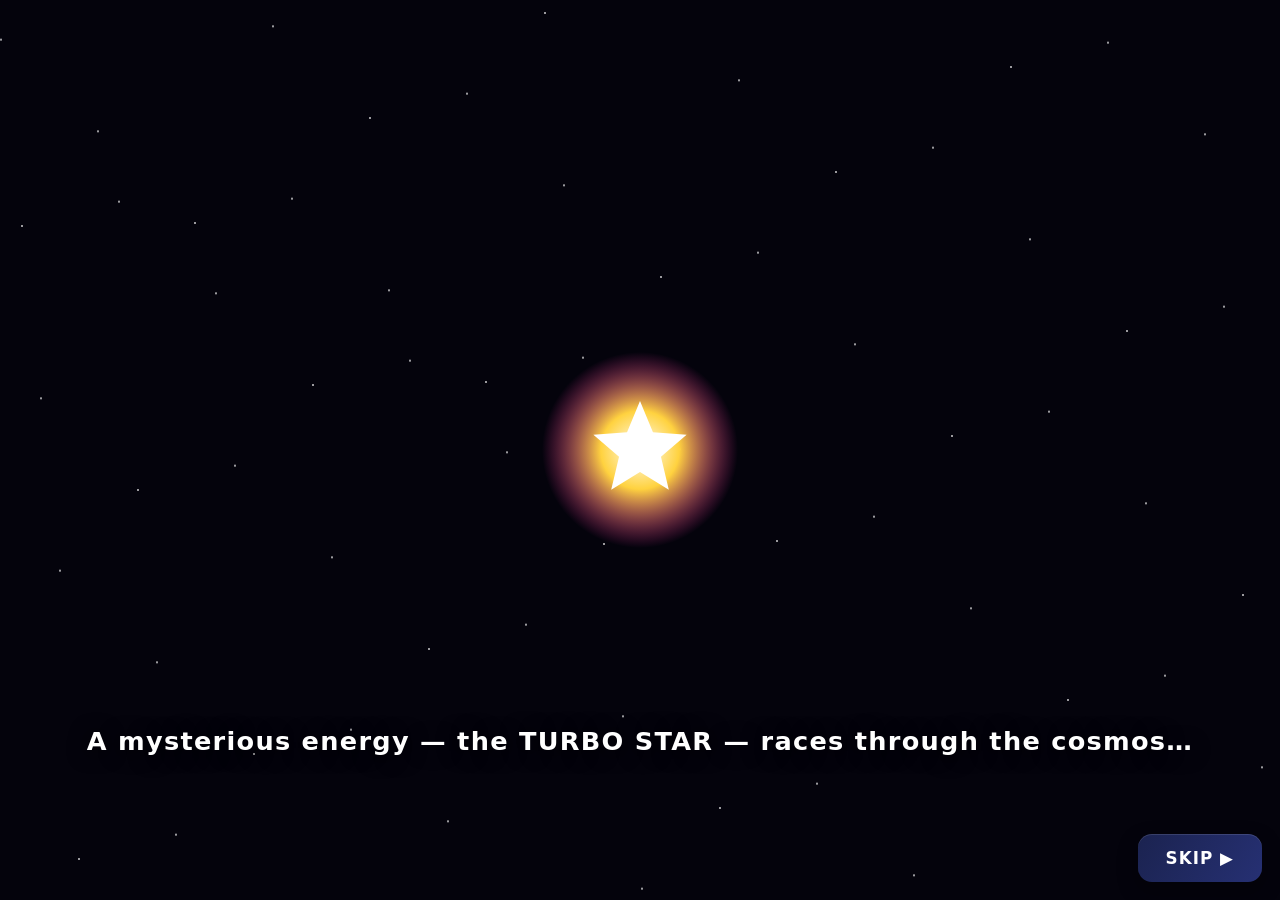
==== amal-turbo/index.html @ 37e4d65a "Add Amal Turbo — 3D animal kart racer — as the second game Co-Authored-By: Claude Fable 5 <noreply@a" ====
<!doctype html>
<html lang="en">
  <head>
    <meta charset="UTF-8" />
    <meta name="viewport" content="width=device-width, initial-scale=1.0, maximum-scale=1.0, user-scalable=no, viewport-fit=cover" />
    <meta name="theme-color" content="#0a0e1f" />
    <meta name="description" content="Amal Turbo — a fast 3D animal kart-racing game." />
    <meta name="apple-mobile-web-app-capable" content="yes" />
    <meta name="apple-mobile-web-app-title" content="Amal Turbo" />
    <title>Amal Turbo</title>
    <script type="module" crossorigin src="./assets/index-vs1qOCuQ.js"></script>
    <link rel="stylesheet" crossorigin href="./assets/index-wqJ8noZ7.css">
  </head>
  <body>
    <div id="app"></div>
    <noscript>Amal Turbo needs JavaScript to run. Please enable it and reload.</noscript>
  </body>
</html>
---- amal-turbo/assets/index-wqJ8noZ7.css ----
:root{--bg: #070a18;--bg2: #0d1230;--ink: #eaf0ff;--muted: #9aa6d6;--magenta: #ff2fb0;--cyan: #00e5ff;--violet: #7b2ff7;--gold: #ffd23f;--good: #3fe08a;--panel: rgba(18, 22, 52, .82);--panel-solid: #121634;--edge: rgba(120, 140, 255, .25);--speed: .18s cubic-bezier(.2, .9, .25, 1)}*{box-sizing:border-box;margin:0;padding:0}html,body,#app{height:100%;width:100%}body{font-family:Rajdhani,SF Pro Display,Segoe UI,system-ui,sans-serif;background:radial-gradient(120% 100% at 50% 0%,var(--bg2),var(--bg) 70%);color:var(--ink);overflow:hidden;-webkit-user-select:none;user-select:none;-webkit-tap-highlight-color:transparent;touch-action:none;position:fixed;inset:0}h1,h2,h3{font-weight:800;letter-spacing:.02em;line-height:1.05}button{font-family:inherit;color:inherit;border:none;background:none;cursor:pointer}button:focus-visible{outline:3px solid var(--cyan);outline-offset:2px}.screen{position:absolute;inset:0;display:flex;flex-direction:column;overflow:hidden}.scroll{overflow-y:auto;overflow-x:hidden}.center{align-items:center;justify-content:center}.hidden{display:none!important}.grid-bg{position:absolute;inset:0;overflow:hidden;z-index:0;pointer-events:none}.grid-bg:before{content:"";position:absolute;inset:-50%;background-image:linear-gradient(var(--edge) 1px,transparent 1px),linear-gradient(90deg,var(--edge) 1px,transparent 1px);background-size:60px 60px;transform:perspective(400px) rotateX(62deg) translateY(0);animation:gridmove 8s linear infinite;opacity:.4}@keyframes gridmove{to{background-position:0 60px}}.glowblob{position:absolute;border-radius:50%;filter:blur(70px);opacity:.5}.wrap{position:relative;z-index:1;width:100%;height:100%;display:flex;flex-direction:column}.pad{padding:clamp(14px,3vw,30px)}.btn{position:relative;display:inline-flex;align-items:center;justify-content:center;gap:10px;padding:14px 28px;border-radius:14px;font-size:1.05rem;font-weight:800;letter-spacing:.06em;text-transform:uppercase;background:linear-gradient(120deg,var(--magenta),var(--violet));color:#fff;box-shadow:0 8px 22px #ff2fb059,inset 0 1px #ffffff40;transition:transform var(--speed),box-shadow var(--speed),filter var(--speed)}.btn:hover{transform:translateY(-2px);filter:brightness(1.08)}.btn:active{transform:translateY(1px) scale(.98)}.btn.secondary{background:linear-gradient(120deg,#1b2350,#263073);box-shadow:0 8px 20px #00000059,inset 0 1px #ffffff1f}.btn.cyan{background:linear-gradient(120deg,var(--cyan),#2f7bff);box-shadow:0 8px 22px #00e5ff4d;color:#041018}.btn.gold{background:linear-gradient(120deg,var(--gold),#ff9f1c);color:#3a2600;box-shadow:0 8px 22px #ffd23f4d}.btn.ghost{background:#ffffff0f;box-shadow:inset 0 0 0 1px var(--edge)}.btn.big{padding:20px 46px;font-size:1.35rem;border-radius:18px}.btn.block{width:100%}.btn:disabled{opacity:.4;filter:grayscale(.5);cursor:default}.icon-btn{width:48px;height:48px;border-radius:12px;display:grid;place-items:center;font-size:1.3rem;background:#ffffff12;box-shadow:inset 0 0 0 1px var(--edge)}.icon-btn:active{transform:scale(.92)}.chip{display:inline-flex;align-items:center;gap:6px;padding:6px 12px;border-radius:999px;font-weight:700;background:#ffffff12;box-shadow:inset 0 0 0 1px var(--edge);font-size:.9rem}.chip .k{color:var(--gold)}.logo{text-align:center}.logo .amal{font-size:clamp(3.2rem,13vw,8rem);font-weight:900;letter-spacing:.04em;background:linear-gradient(120deg,var(--cyan),#fff 40%,var(--magenta));-webkit-background-clip:text;background-clip:text;color:transparent;text-shadow:0 0 40px rgba(255,47,176,.35);filter:drop-shadow(0 6px 0 rgba(0,0,0,.4))}.logo .turbo{font-size:clamp(2.6rem,11vw,6.6rem);font-weight:900;letter-spacing:.28em;margin-top:-.2em;color:var(--gold);text-shadow:0 0 30px rgba(255,210,63,.5)}.tagline{color:var(--muted);font-size:clamp(.9rem,3vw,1.2rem);letter-spacing:.24em;text-transform:uppercase;margin-top:6px}.title-actions{display:flex;flex-direction:column;align-items:center;gap:14px;margin-top:34px}.top-right{position:absolute;top:16px;right:16px;display:flex;gap:10px;z-index:3}.intro-line{position:absolute;left:0;right:0;bottom:16%;text-align:center;color:#fff;font-size:clamp(1rem,4vw,1.6rem);font-weight:800;letter-spacing:.05em;text-shadow:0 2px 20px #000;padding:0 20px}.skip{position:absolute;bottom:18px;right:18px}.topbar{display:flex;align-items:center;gap:12px;padding:14px 18px}.topbar h2{font-size:clamp(1.3rem,4vw,2rem);flex:1}.topbar .spacer{flex:1}.menu-grid{display:grid;grid-template-columns:repeat(auto-fit,minmax(150px,1fr));gap:14px}.tile{position:relative;border-radius:18px;padding:20px;min-height:118px;background:var(--panel);box-shadow:inset 0 0 0 1px var(--edge),0 10px 30px #00000059;display:flex;flex-direction:column;gap:6px;text-align:left;overflow:hidden;transition:transform var(--speed),box-shadow var(--speed)}.tile:hover{transform:translateY(-3px);box-shadow:inset 0 0 0 1px var(--cyan),0 14px 34px #00000073}.tile .big-emoji{font-size:2.4rem}.tile .t-name{font-size:1.2rem;font-weight:800}.tile .t-desc{color:var(--muted);font-size:.9rem}.tile .corner{position:absolute;top:12px;right:14px;font-size:.75rem;color:var(--muted)}.tile.locked{opacity:.55;filter:grayscale(.5)}.card-row{display:grid;grid-template-columns:repeat(auto-fill,minmax(120px,1fr));gap:12px}.rcard{border-radius:16px;padding:12px;background:var(--panel);box-shadow:inset 0 0 0 1px var(--edge);display:flex;flex-direction:column;align-items:center;gap:6px;text-align:center;transition:transform var(--speed)}.rcard:hover{transform:translateY(-3px)}.rcard.sel{box-shadow:inset 0 0 0 2px var(--cyan),0 0 22px #00e5ff4d}.rcard.locked{opacity:.5}.rcard .face{font-size:2.6rem}.rcard .rn{font-weight:800;font-size:.95rem}.rcard .ra{font-size:.75rem;color:var(--muted)}.statbar{display:grid;grid-template-columns:70px 1fr;gap:8px;align-items:center;margin:3px 0;font-size:.82rem}.statbar .track{height:8px;background:#ffffff14;border-radius:6px;overflow:hidden}.statbar .fill{height:100%;background:linear-gradient(90deg,var(--cyan),var(--magenta));border-radius:6px}.panel{background:var(--panel);border-radius:18px;box-shadow:inset 0 0 0 1px var(--edge),0 12px 30px #0006}.detail{padding:18px;display:flex;flex-direction:column;gap:8px}.detail .dname{font-size:1.5rem;font-weight:900}.detail .passive{color:var(--gold);font-weight:700}.muted{color:var(--muted)}.row{display:flex;gap:10px;flex-wrap:wrap;align-items:center}.spread{justify-content:space-between}.seg{display:inline-flex;background:#ffffff0f;border-radius:12px;padding:4px;box-shadow:inset 0 0 0 1px var(--edge);gap:4px;flex-wrap:wrap}.seg button{padding:8px 14px;border-radius:9px;font-weight:700;font-size:.85rem;color:var(--muted)}.seg button.on{background:linear-gradient(120deg,var(--magenta),var(--violet));color:#fff}.field{display:flex;flex-direction:column;gap:6px;margin:8px 0}.field label{font-size:.85rem;color:var(--muted);text-transform:uppercase;letter-spacing:.08em}input[type=range]{width:100%;accent-color:var(--magenta)}.swatch{width:34px;height:34px;border-radius:9px;box-shadow:inset 0 0 0 1px #ffffff4d}.swatch.on{box-shadow:0 0 0 3px var(--cyan)}#hud{position:absolute;inset:0;pointer-events:none;z-index:5;font-weight:800}.hud-tl{position:absolute;top:14px;left:16px;display:flex;flex-direction:column;gap:8px}.hud-tr{position:absolute;top:14px;right:16px;display:flex;flex-direction:column;align-items:flex-end;gap:8px}.hud-place{font-size:clamp(2rem,7vw,3.4rem);line-height:1;text-shadow:0 3px 14px #000}.hud-place small{font-size:.4em;color:var(--muted)}.hud-lap{font-size:1.1rem;background:var(--panel);padding:6px 12px;border-radius:10px;box-shadow:inset 0 0 0 1px var(--edge)}.hud-time{font-variant-numeric:tabular-nums;background:var(--panel);padding:6px 12px;border-radius:10px;box-shadow:inset 0 0 0 1px var(--edge)}.hud-pauseb{pointer-events:auto}.hud-power{position:absolute;top:14px;left:50%;transform:translate(-50%);width:74px;height:74px;border-radius:18px;background:var(--panel);box-shadow:inset 0 0 0 2px var(--edge);display:grid;place-items:center;font-size:2.4rem;transition:transform var(--speed)}.hud-power.pulse{animation:pop .3s;box-shadow:inset 0 0 0 2px var(--gold),0 0 24px #ffd23f66}@keyframes pop{50%{transform:translate(-50%) scale(1.2)}}.hud-speed{position:absolute;bottom:16px;right:18px;text-align:right}.hud-speed .n{font-size:clamp(2rem,7vw,3.2rem);line-height:1;font-variant-numeric:tabular-nums}.hud-speed .u{color:var(--muted);font-size:.8rem;letter-spacing:.15em}.hud-drift{position:absolute;bottom:90px;right:18px;width:140px;height:10px;border-radius:6px;background:#ffffff1a;overflow:hidden;box-shadow:inset 0 0 0 1px var(--edge)}.hud-drift .fill{height:100%;width:0;border-radius:6px;transition:width .1s linear}.minimap{position:absolute;bottom:16px;left:16px;width:128px;height:128px}.hud-center{position:absolute;inset:0;display:grid;place-items:center}.countdown{font-size:clamp(5rem,22vw,13rem);font-weight:900;color:var(--gold);text-shadow:0 0 50px rgba(255,210,63,.6);animation:cd .5s}.countdown.go{color:var(--good)}@keyframes cd{0%{transform:scale(1.8);opacity:0}to{transform:scale(1);opacity:1}}.flash-msg{position:absolute;top:24%;left:0;right:0;text-align:center;font-size:clamp(1.6rem,6vw,3rem);font-weight:900;color:#fff;text-shadow:0 0 24px var(--magenta);animation:cd .35s}.warn{position:absolute;top:40%;left:0;right:0;text-align:center;font-size:clamp(1.4rem,5vw,2.2rem);color:#ff5252;animation:blink .6s infinite;text-shadow:0 2px 10px #000}@keyframes blink{50%{opacity:.3}}.ink-overlay{position:absolute;inset:0;background:radial-gradient(circle at 50% 55%,transparent 20%,rgba(8,4,20,.92) 60%);pointer-events:none;transition:opacity .3s}.touch{position:absolute;inset:0;pointer-events:none;z-index:6;display:none}.touch.on{display:block}.tc{position:absolute;pointer-events:auto;border-radius:50%;display:grid;place-items:center;background:#ffffff17;box-shadow:inset 0 0 0 2px var(--edge);font-weight:800;font-size:.9rem;color:#fff;backdrop-filter:blur(3px)}.tc:active,.tc.held{background:#ff2fb059;box-shadow:inset 0 0 0 2px var(--magenta)}.tc.steer{width:82px;height:82px;bottom:26px}.tc.left{left:20px}.tc.rightsteer{left:116px}.tc.accel{width:96px;height:96px;right:24px;bottom:40px;background:#3fe08a38;box-shadow:inset 0 0 0 2px #3fe08a80}.tc.brake{width:74px;height:74px;right:130px;bottom:30px}.tc.drift{width:78px;height:78px;right:40px;bottom:150px;background:#00e5ff33;box-shadow:inset 0 0 0 2px #00e5ff80}.tc.power{width:70px;height:70px;right:128px;bottom:158px;background:#ffd23f33;box-shadow:inset 0 0 0 2px #ffd23f80}.tc.trick{width:58px;height:58px;right:30px;bottom:240px}.result-list{display:flex;flex-direction:column;gap:6px}.result-row{display:grid;grid-template-columns:44px 1fr auto;align-items:center;gap:10px;padding:8px 12px;border-radius:12px;background:#ffffff0d}.result-row.you{box-shadow:inset 0 0 0 2px var(--cyan);background:#00e5ff14}.result-row .pl{font-size:1.3rem;font-weight:900;text-align:center}.result-row .rt{font-variant-numeric:tabular-nums;color:var(--muted)}.podium{display:flex;justify-content:center;align-items:flex-end;gap:8px;margin:10px 0;height:150px}.pod{width:84px;border-radius:12px 12px 0 0;display:flex;flex-direction:column;align-items:center;justify-content:flex-start;padding-top:8px;gap:4px;background:linear-gradient(180deg,#ffffff1f,#ffffff08)}.pod .face{font-size:2rem}.pod.p1{height:100%;box-shadow:inset 0 3px 0 var(--gold)}.pod.p2{height:76%;box-shadow:inset 0 3px #c9d3ff}.pod.p3{height:58%;box-shadow:inset 0 3px #ff9f5a}.story{max-width:620px;margin:0 auto;text-align:center;display:flex;flex-direction:column;gap:16px}.story .big-emoji{font-size:4rem}.story p{font-size:1.1rem;line-height:1.5;color:var(--ink)}.toast{position:absolute;top:16px;left:50%;transform:translate(-50%);background:var(--panel-solid);padding:12px 20px;border-radius:12px;box-shadow:inset 0 0 0 1px var(--gold),0 10px 24px #0006;z-index:20;display:flex;gap:10px;align-items:center;animation:cd .4s}.garage-stage{flex:1;position:relative;min-height:220px}#garage-canvas{position:absolute;inset:0}.hr{height:1px;background:var(--edge);margin:12px 0;border:0}.small{font-size:.82rem}.center-text{text-align:center}.grid2{display:grid;grid-template-columns:1fr 1fr;gap:14px}@media (max-width: 720px){.grid2{grid-template-columns:1fr}}@media (prefers-reduced-motion: reduce){.grid-bg:before{animation:none}}
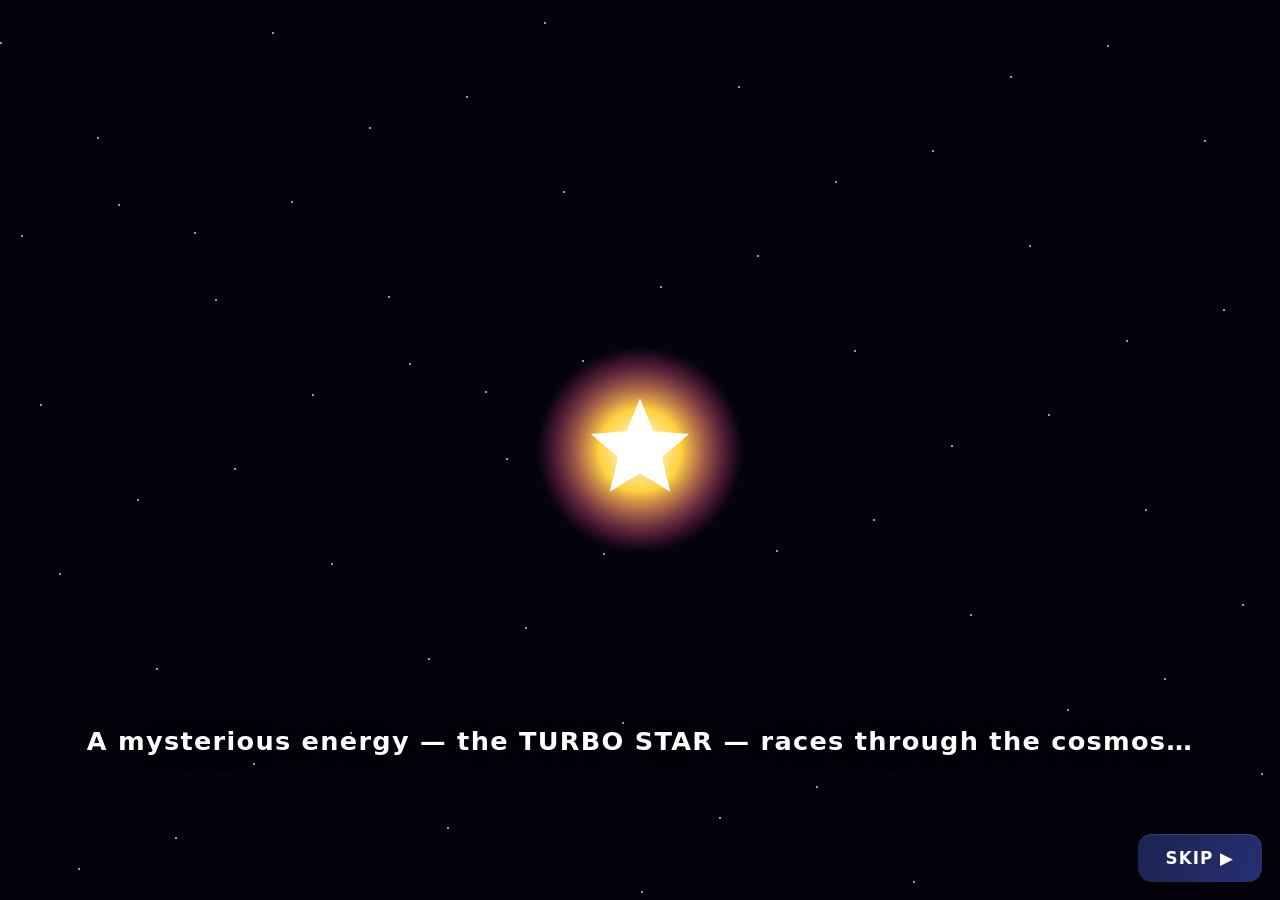
==== commit 8c321877: "Amal Turbo: shared WebGL context + software fallback + graceful graphics-fail screen Fixes 'nothing " ====
--- a/amal-turbo/index.html
+++ b/amal-turbo/index.html
@@ -8,7 +8,7 @@
     <meta name="apple-mobile-web-app-capable" content="yes" />
     <meta name="apple-mobile-web-app-title" content="Amal Turbo" />
     <title>Amal Turbo</title>
-    <script type="module" crossorigin src="./assets/index-vs1qOCuQ.js"></script>
+    <script type="module" crossorigin src="./assets/index-xyyoCE8J.js"></script>
     <link rel="stylesheet" crossorigin href="./assets/index-wqJ8noZ7.css">
   </head>
   <body>
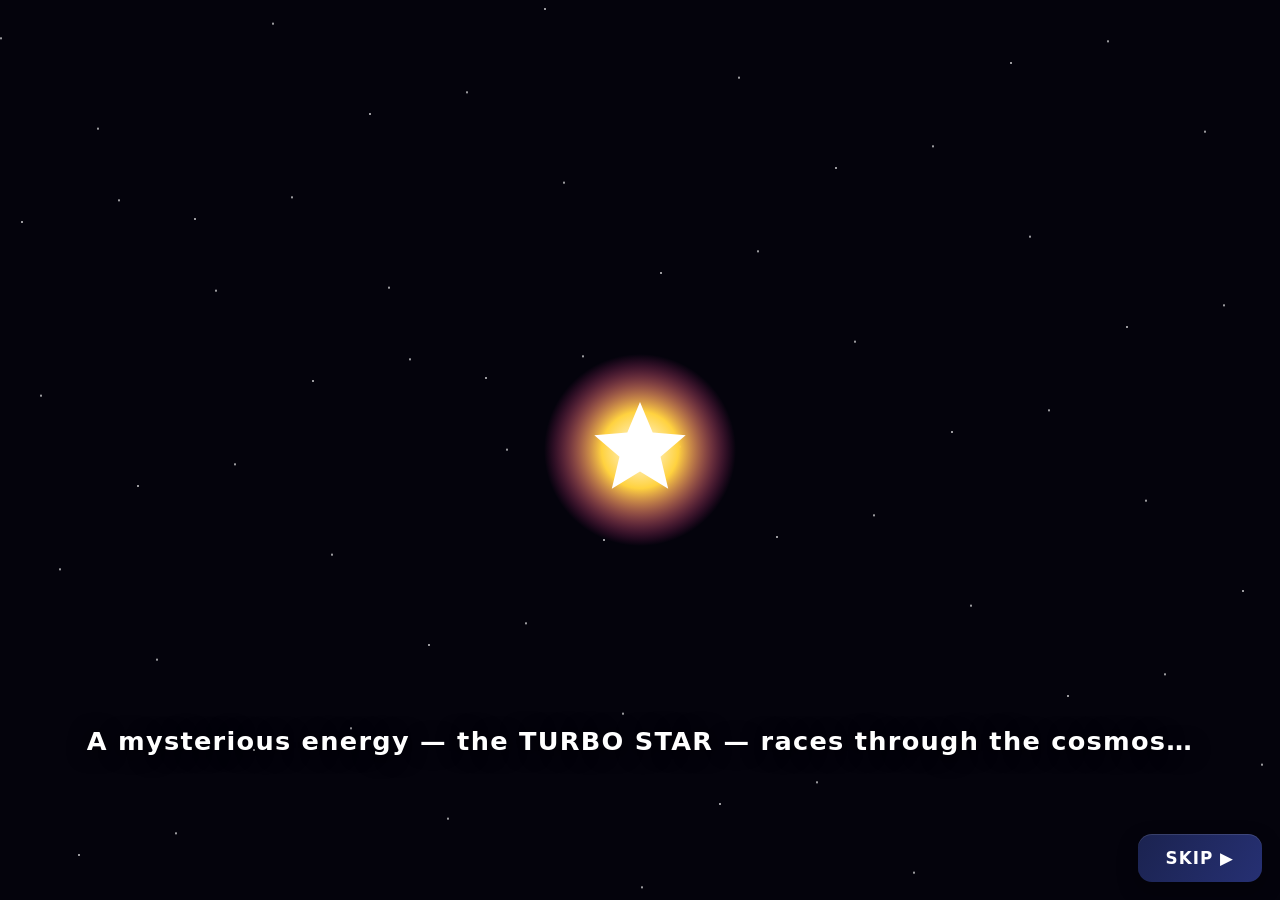
==== commit 4a90a81e: "Amal Turbo revamp: fix reversed camera/driving, tighter controls + steering assist, forward-facing d" ====
--- a/amal-turbo/index.html
+++ b/amal-turbo/index.html
@@ -8,8 +8,8 @@
     <meta name="apple-mobile-web-app-capable" content="yes" />
     <meta name="apple-mobile-web-app-title" content="Amal Turbo" />
     <title>Amal Turbo</title>
-    <script type="module" crossorigin src="./assets/index-xyyoCE8J.js"></script>
-    <link rel="stylesheet" crossorigin href="./assets/index-wqJ8noZ7.css">
+    <script type="module" crossorigin src="./assets/index-BtauAZDT.js"></script>
+    <link rel="stylesheet" crossorigin href="./assets/index-D8WOlh7T.css">
   </head>
   <body>
     <div id="app"></div>
--- a/amal-turbo/assets/index-D8WOlh7T.css
+++ b/amal-turbo/assets/index-D8WOlh7T.css
@@ -0,0 +1 @@
+:root{--bg: #070a18;--bg2: #0d1230;--ink: #eaf0ff;--muted: #9aa6d6;--magenta: #ff2fb0;--cyan: #00e5ff;--violet: #7b2ff7;--gold: #ffd23f;--good: #3fe08a;--panel: rgba(18, 22, 52, .82);--panel-solid: #121634;--edge: rgba(120, 140, 255, .25);--speed: .18s cubic-bezier(.2, .9, .25, 1)}*{box-sizing:border-box;margin:0;padding:0}html,body,#app{height:100%;width:100%}body{font-family:Rajdhani,SF Pro Display,Segoe UI,system-ui,sans-serif;background:radial-gradient(120% 100% at 50% 0%,var(--bg2),var(--bg) 70%);color:var(--ink);overflow:hidden;-webkit-user-select:none;user-select:none;-webkit-tap-highlight-color:transparent;touch-action:none;position:fixed;inset:0}h1,h2,h3{font-weight:800;letter-spacing:.02em;line-height:1.05}button{font-family:inherit;color:inherit;border:none;background:none;cursor:pointer}button:focus-visible{outline:3px solid var(--cyan);outline-offset:2px}.screen{position:absolute;inset:0;display:flex;flex-direction:column;overflow:hidden}.scroll{overflow-y:auto;overflow-x:hidden}.center{align-items:center;justify-content:center}.hidden{display:none!important}.grid-bg{position:absolute;inset:0;overflow:hidden;z-index:0;pointer-events:none}.grid-bg:before{content:"";position:absolute;inset:-50%;background-image:linear-gradient(var(--edge) 1px,transparent 1px),linear-gradient(90deg,var(--edge) 1px,transparent 1px);background-size:60px 60px;transform:perspective(400px) rotateX(62deg) translateY(0);animation:gridmove 8s linear infinite;opacity:.4}@keyframes gridmove{to{background-position:0 60px}}.glowblob{position:absolute;border-radius:50%;filter:blur(70px);opacity:.5}.wrap{position:relative;z-index:1;width:100%;height:100%;display:flex;flex-direction:column}.pad{padding:clamp(14px,3vw,30px)}.btn{position:relative;display:inline-flex;align-items:center;justify-content:center;gap:10px;padding:14px 28px;border-radius:14px;font-size:1.05rem;font-weight:800;letter-spacing:.06em;text-transform:uppercase;background:linear-gradient(120deg,var(--magenta),var(--violet));color:#fff;box-shadow:0 8px 22px #ff2fb059,inset 0 1px #ffffff40;transition:transform var(--speed),box-shadow var(--speed),filter var(--speed)}.btn:hover{transform:translateY(-2px);filter:brightness(1.08)}.btn:active{transform:translateY(1px) scale(.98)}.btn.secondary{background:linear-gradient(120deg,#1b2350,#263073);box-shadow:0 8px 20px #00000059,inset 0 1px #ffffff1f}.btn.cyan{background:linear-gradient(120deg,var(--cyan),#2f7bff);box-shadow:0 8px 22px #00e5ff4d;color:#041018}.btn.gold{background:linear-gradient(120deg,var(--gold),#ff9f1c);color:#3a2600;box-shadow:0 8px 22px #ffd23f4d}.btn.ghost{background:#ffffff0f;box-shadow:inset 0 0 0 1px var(--edge)}.btn.big{padding:20px 46px;font-size:1.35rem;border-radius:18px}.btn.block{width:100%}.btn:disabled{opacity:.4;filter:grayscale(.5);cursor:default}.icon-btn{width:48px;height:48px;border-radius:12px;display:grid;place-items:center;font-size:1.3rem;background:#ffffff12;box-shadow:inset 0 0 0 1px var(--edge)}.icon-btn:active{transform:scale(.92)}.chip{display:inline-flex;align-items:center;gap:6px;padding:6px 12px;border-radius:999px;font-weight:700;background:#ffffff12;box-shadow:inset 0 0 0 1px var(--edge);font-size:.9rem}.chip .k{color:var(--gold)}.logo{text-align:center}.logo .amal{font-size:clamp(3.2rem,13vw,8rem);font-weight:900;letter-spacing:.04em;background:linear-gradient(120deg,var(--cyan),#fff 40%,var(--magenta));-webkit-background-clip:text;background-clip:text;color:transparent;text-shadow:0 0 40px rgba(255,47,176,.35);filter:drop-shadow(0 6px 0 rgba(0,0,0,.4))}.logo .turbo{font-size:clamp(2.6rem,11vw,6.6rem);font-weight:900;letter-spacing:.28em;margin-top:-.2em;color:var(--gold);text-shadow:0 0 30px rgba(255,210,63,.5)}.tagline{color:var(--muted);font-size:clamp(.9rem,3vw,1.2rem);letter-spacing:.24em;text-transform:uppercase;margin-top:6px}.title-actions{display:flex;flex-direction:column;align-items:center;gap:14px;margin-top:34px}.top-right{position:absolute;top:16px;right:16px;display:flex;gap:10px;z-index:3}.intro-line{position:absolute;left:0;right:0;bottom:16%;text-align:center;color:#fff;font-size:clamp(1rem,4vw,1.6rem);font-weight:800;letter-spacing:.05em;text-shadow:0 2px 20px #000;padding:0 20px}.skip{position:absolute;bottom:18px;right:18px}.topbar{display:flex;align-items:center;gap:12px;padding:14px 18px}.topbar h2{font-size:clamp(1.3rem,4vw,2rem);flex:1}.topbar .spacer{flex:1}.menu-grid{display:grid;grid-template-columns:repeat(auto-fit,minmax(150px,1fr));gap:14px}.tile{position:relative;border-radius:18px;padding:20px;min-height:118px;background:var(--panel);box-shadow:inset 0 0 0 1px var(--edge),0 10px 30px #00000059;display:flex;flex-direction:column;gap:6px;text-align:left;overflow:hidden;transition:transform var(--speed),box-shadow var(--speed)}.tile:hover{transform:translateY(-3px);box-shadow:inset 0 0 0 1px var(--cyan),0 14px 34px #00000073}.tile .big-emoji{font-size:2.4rem}.tile .t-name{font-size:1.2rem;font-weight:800}.tile .t-desc{color:var(--muted);font-size:.9rem}.tile .corner{position:absolute;top:12px;right:14px;font-size:.75rem;color:var(--muted)}.tile.locked{opacity:.55;filter:grayscale(.5)}.card-row{display:grid;grid-template-columns:repeat(auto-fill,minmax(120px,1fr));gap:12px}.rcard{border-radius:16px;padding:12px;background:var(--panel);box-shadow:inset 0 0 0 1px var(--edge);display:flex;flex-direction:column;align-items:center;gap:6px;text-align:center;transition:transform var(--speed)}.rcard:hover{transform:translateY(-3px)}.rcard.sel{box-shadow:inset 0 0 0 2px var(--cyan),0 0 22px #00e5ff4d}.rcard.locked{opacity:.5}.rcard .face{font-size:2.6rem}.rcard .rn{font-weight:800;font-size:.95rem}.rcard .ra{font-size:.75rem;color:var(--muted)}.statbar{display:grid;grid-template-columns:70px 1fr;gap:8px;align-items:center;margin:3px 0;font-size:.82rem}.statbar .track{height:8px;background:#ffffff14;border-radius:6px;overflow:hidden}.statbar .fill{height:100%;background:linear-gradient(90deg,var(--cyan),var(--magenta));border-radius:6px}.panel{background:var(--panel);border-radius:18px;box-shadow:inset 0 0 0 1px var(--edge),0 12px 30px #0006}.detail{padding:18px;display:flex;flex-direction:column;gap:8px}.detail .dname{font-size:1.5rem;font-weight:900}.detail .passive{color:var(--gold);font-weight:700}.muted{color:var(--muted)}.row{display:flex;gap:10px;flex-wrap:wrap;align-items:center}.spread{justify-content:space-between}.seg{display:inline-flex;background:#ffffff0f;border-radius:12px;padding:4px;box-shadow:inset 0 0 0 1px var(--edge);gap:4px;flex-wrap:wrap}.seg button{padding:8px 14px;border-radius:9px;font-weight:700;font-size:.85rem;color:var(--muted)}.seg button.on{background:linear-gradient(120deg,var(--magenta),var(--violet));color:#fff}.field{display:flex;flex-direction:column;gap:6px;margin:8px 0}.field label{font-size:.85rem;color:var(--muted);text-transform:uppercase;letter-spacing:.08em}input[type=range]{width:100%;accent-color:var(--magenta)}.swatch{width:34px;height:34px;border-radius:9px;box-shadow:inset 0 0 0 1px #ffffff4d}.swatch.on{box-shadow:0 0 0 3px var(--cyan)}#hud{position:absolute;inset:0;pointer-events:none;z-index:5;font-weight:800}.hud-tl{position:absolute;top:14px;left:16px;display:flex;flex-direction:column;gap:8px}.hud-tr{position:absolute;top:14px;right:16px;display:flex;flex-direction:column;align-items:flex-end;gap:8px}.hud-place{font-size:clamp(2rem,7vw,3.4rem);line-height:1;text-shadow:0 3px 14px #000}.hud-place small{font-size:.4em;color:var(--muted)}.hud-lap{font-size:1.1rem;background:var(--panel);padding:6px 12px;border-radius:10px;box-shadow:inset 0 0 0 1px var(--edge)}.hud-time{font-variant-numeric:tabular-nums;background:var(--panel);padding:6px 12px;border-radius:10px;box-shadow:inset 0 0 0 1px var(--edge)}.hud-pauseb{pointer-events:auto}.hud-power{position:absolute;top:14px;left:50%;transform:translate(-50%);width:74px;height:74px;border-radius:18px;background:var(--panel);box-shadow:inset 0 0 0 2px var(--edge);display:grid;place-items:center;font-size:2.4rem;transition:transform var(--speed)}.hud-power.pulse{animation:pop .3s;box-shadow:inset 0 0 0 2px var(--gold),0 0 24px #ffd23f66}@keyframes pop{50%{transform:translate(-50%) scale(1.2)}}.hud-speed{position:absolute;bottom:16px;right:18px;text-align:right}.hud-speed .n{font-size:clamp(2rem,7vw,3.2rem);line-height:1;font-variant-numeric:tabular-nums}.hud-speed .u{color:var(--muted);font-size:.8rem;letter-spacing:.15em}.hud-drift{position:absolute;bottom:90px;right:18px;width:140px;height:10px;border-radius:6px;background:#ffffff1a;overflow:hidden;box-shadow:inset 0 0 0 1px var(--edge)}.hud-drift .fill{height:100%;width:0;border-radius:6px;transition:width .1s linear}.minimap{position:absolute;bottom:16px;left:16px;width:128px;height:128px}.hud-center{position:absolute;inset:0;display:grid;place-items:center}.countdown{font-size:clamp(5rem,22vw,13rem);font-weight:900;color:var(--gold);text-shadow:0 0 50px rgba(255,210,63,.6);animation:cd .5s}.countdown.go{color:var(--good)}@keyframes cd{0%{transform:scale(1.8);opacity:0}to{transform:scale(1);opacity:1}}.flash-msg{position:absolute;top:24%;left:0;right:0;text-align:center;font-size:clamp(1.6rem,6vw,3rem);font-weight:900;color:#fff;text-shadow:0 0 24px var(--magenta);animation:cd .35s}.warn{position:absolute;top:40%;left:0;right:0;text-align:center;font-size:clamp(1.4rem,5vw,2.2rem);color:#ff5252;animation:blink .6s infinite;text-shadow:0 2px 10px #000}@keyframes blink{50%{opacity:.3}}.ink-overlay{position:absolute;inset:0;background:radial-gradient(circle at 50% 55%,transparent 20%,rgba(8,4,20,.92) 60%);pointer-events:none;transition:opacity .3s}.hud-controls{position:absolute;left:50%;bottom:18%;transform:translate(-50%);text-align:center;max-width:92vw;background:#0a0e22c7;padding:12px 22px;border-radius:14px;box-shadow:inset 0 0 0 1px var(--edge);display:flex;flex-direction:column;gap:4px;animation:cd .4s}.hud-controls b{color:var(--gold);letter-spacing:.04em}.hud-controls>b:first-child{font-size:1.05rem;text-transform:uppercase}.hud-controls span{font-size:clamp(.85rem,2.6vw,1.05rem);color:var(--ink);line-height:1.5}.touch{position:absolute;inset:0;pointer-events:none;z-index:6;display:none}.touch.on{display:block}.tc{position:absolute;pointer-events:auto;border-radius:50%;display:grid;place-items:center;background:#ffffff17;box-shadow:inset 0 0 0 2px var(--edge);font-weight:800;font-size:.9rem;color:#fff;backdrop-filter:blur(3px)}.tc:active,.tc.held{background:#ff2fb059;box-shadow:inset 0 0 0 2px var(--magenta)}.tc.steer{width:82px;height:82px;bottom:26px}.tc.left{left:20px}.tc.rightsteer{left:116px}.tc.accel{width:96px;height:96px;right:24px;bottom:40px;background:#3fe08a38;box-shadow:inset 0 0 0 2px #3fe08a80}.tc.brake{width:74px;height:74px;right:130px;bottom:30px}.tc.drift{width:78px;height:78px;right:40px;bottom:150px;background:#00e5ff33;box-shadow:inset 0 0 0 2px #00e5ff80}.tc.power{width:70px;height:70px;right:128px;bottom:158px;background:#ffd23f33;box-shadow:inset 0 0 0 2px #ffd23f80}.tc.trick{width:58px;height:58px;right:30px;bottom:240px}.result-list{display:flex;flex-direction:column;gap:6px}.result-row{display:grid;grid-template-columns:44px 1fr auto;align-items:center;gap:10px;padding:8px 12px;border-radius:12px;background:#ffffff0d}.result-row.you{box-shadow:inset 0 0 0 2px var(--cyan);background:#00e5ff14}.result-row .pl{font-size:1.3rem;font-weight:900;text-align:center}.result-row .rt{font-variant-numeric:tabular-nums;color:var(--muted)}.podium{display:flex;justify-content:center;align-items:flex-end;gap:8px;margin:10px 0;height:150px}.pod{width:84px;border-radius:12px 12px 0 0;display:flex;flex-direction:column;align-items:center;justify-content:flex-start;padding-top:8px;gap:4px;background:linear-gradient(180deg,#ffffff1f,#ffffff08)}.pod .face{font-size:2rem}.pod.p1{height:100%;box-shadow:inset 0 3px 0 var(--gold)}.pod.p2{height:76%;box-shadow:inset 0 3px #c9d3ff}.pod.p3{height:58%;box-shadow:inset 0 3px #ff9f5a}.story{max-width:620px;margin:0 auto;text-align:center;display:flex;flex-direction:column;gap:16px}.story .big-emoji{font-size:4rem}.story p{font-size:1.1rem;line-height:1.5;color:var(--ink)}.toast{position:absolute;top:16px;left:50%;transform:translate(-50%);background:var(--panel-solid);padding:12px 20px;border-radius:12px;box-shadow:inset 0 0 0 1px var(--gold),0 10px 24px #0006;z-index:20;display:flex;gap:10px;align-items:center;animation:cd .4s}.garage-stage{flex:1;position:relative;min-height:220px}#garage-canvas{position:absolute;inset:0}.hr{height:1px;background:var(--edge);margin:12px 0;border:0}.small{font-size:.82rem}.center-text{text-align:center}.grid2{display:grid;grid-template-columns:1fr 1fr;gap:14px}@media (max-width: 720px){.grid2{grid-template-columns:1fr}}@media (prefers-reduced-motion: reduce){.grid-bg:before{animation:none}}
